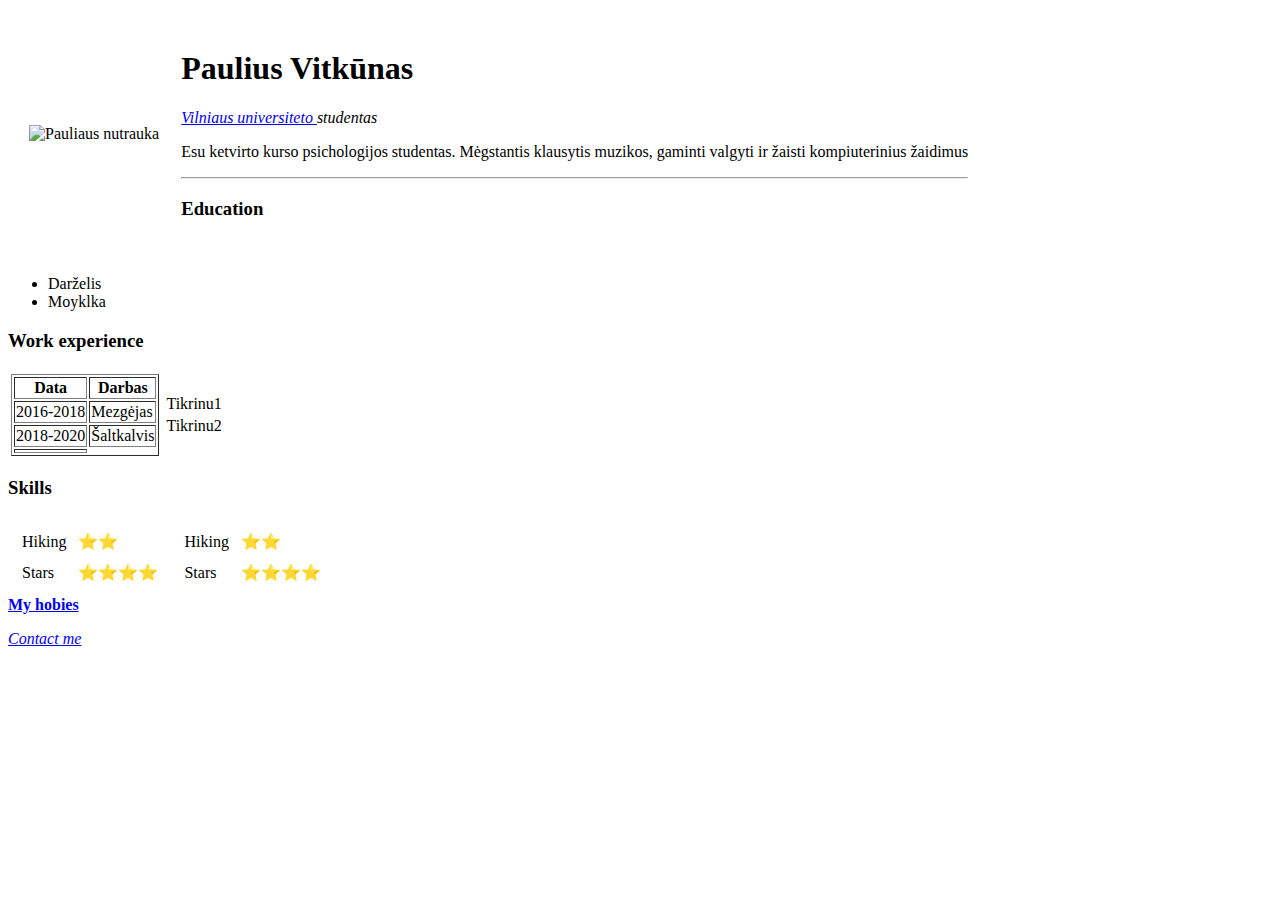
==== index.html @ 217b183a "Mano CV [testinė versija]" ====
<!DOCTYPE html>
<html lang="en">
<head>
    <meta charset="UTF-8">
    <meta http-equiv="X-UA-Compatible" content="IE=edge">
    <meta name="viewport" content="width=device-width, initial-scale=1.0">
    <title>Pauliaus buveinė</title>
</head>
<body>
    <table cellspacing="20">
        <tr>
        <td>
            <img src = "https://scontent.fvno5-1.fna.fbcdn.net/v/t39.30808-6/235974203_4598423930191688_1961114809762994954_n.jpg?_nc_cat=107&ccb=1-5&_nc_sid=09cbfe&_nc_ohc=9u3fv0XexKAAX979Ikh&_nc_ht=scontent.fvno5-1.fna&oh=00_AT-TKhe3zPpWVg-UnTgNw_Pu-_ZQbUOvLEHMvmGdiGx3ZQ&oe=62074CE5" alt="Pauliaus nutrauka" width="300" height="400">
        </td>
        <td>
            <h1>Paulius Vitkūnas</h1>
    <p><em><a href=https://www.vu.lt>Vilniaus universiteto </a> studentas</em></p>
    <p>Esu ketvirto kurso psichologijos studentas. Mėgstantis klausytis muzikos, gaminti valgyti ir žaisti kompiuterinius žaidimus</p>
    <hr>
    <h3>Education</h3>
        </td>
    </tr>
    </table>
    
    
    <ul>
        <li>Darželis</li>
        <li>Moyklka</li>
    </ul>
    <h3>Work experience</h3>
    <table>
        <tr>
            <td>
                <table border="1">
                    <thead>
                        <tr>
                            <th>Data</th>
                            <th>Darbas</th>
                        </tr>
                    </thead>
                    <tbody>
                        <tr>
                            <td> 2016-2018</td>
                            <td> Mezgėjas</td>
                        </tr>
                        <tr>
                            <td>2018-2020</td>
                            <td>Šaltkalvis</td>
                        </tr>
                    </tbody>
                    <tfoot>
    
                    </tfoot>    
            </td>
            <td> 
        </table>
            <td>
            <table>
                <tr>
                <td>
                    Tikrinu1
                </td>
                </tr>
                <tr>
                    <td>Tikrinu2</td>
                </tr>
            </table>
        </td>
    </table>
        </td>
   
    <h3>Skills</h3>
    <table>
        <tr>
        <td>
            <table cellspacing="10"> 
                <tr>
                    <td>Hiking</td>
                    <td>⭐⭐</td>
                    
                </tr>
                <tr>
                    <td>Stars</td>
                    <td>⭐⭐⭐⭐</td
                </tr>
            </table>
        </td>
        <td>
            <table cellspacing="10">
                <tr>
                    <td>Hiking</td>
                    <td>⭐⭐</td>
                    
                </tr>
                <tr>
                    <td>Stars</td>
                    <td>⭐⭐⭐⭐</td
                </tr>
            </table>
        </td>
            
        </tr>
    </table>
    <strong><a href= hobbies.html>My hobies</a></strong>
    <p><em><a href="myContacts.html">Contact me</a></em></p>
</body>
</html>
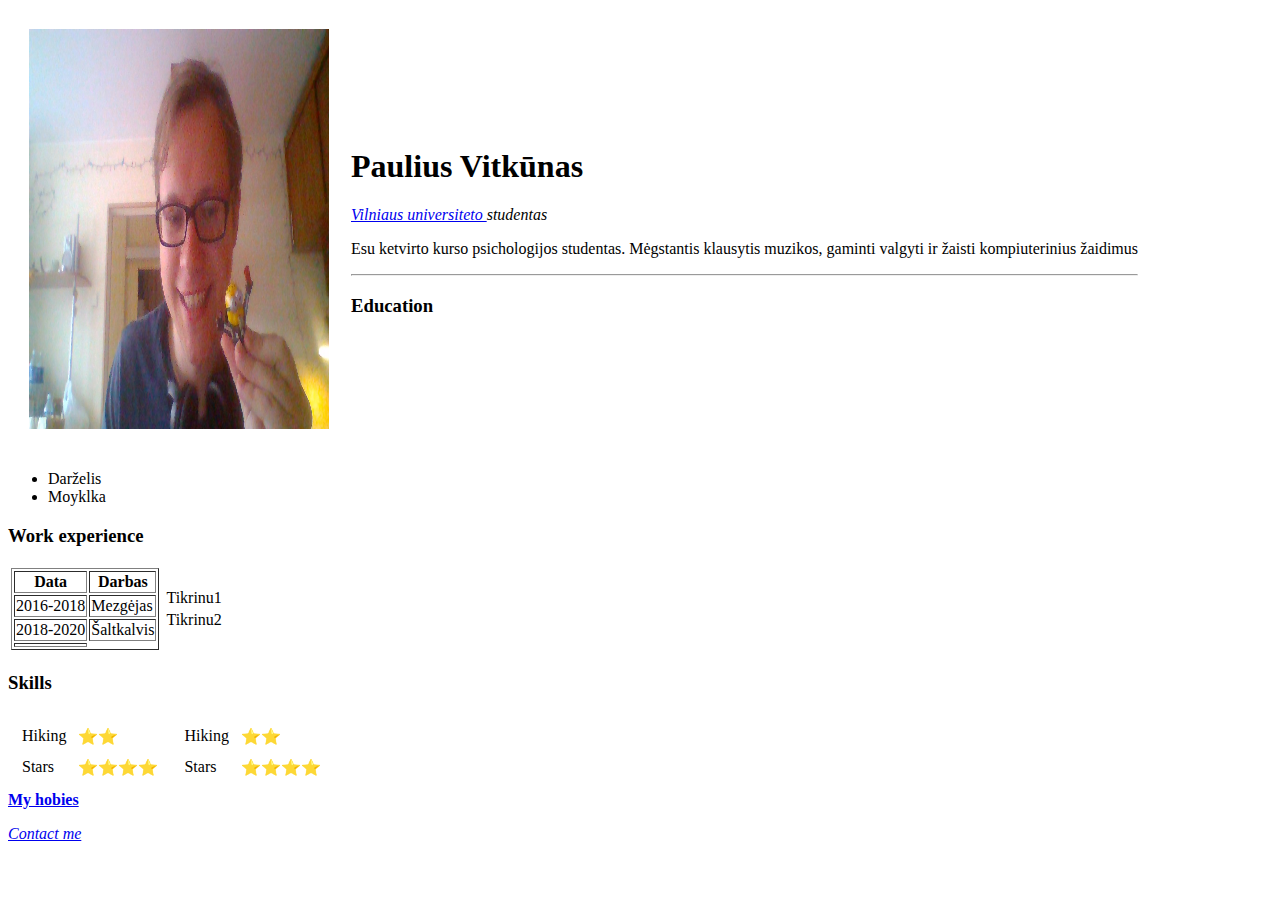
==== commit 6df72132: "Update index.html" ====
--- a/index.html
+++ b/index.html
@@ -10,7 +10,7 @@
     <table cellspacing="20">
         <tr>
         <td>
-            <img src = "https://scontent.fvno5-1.fna.fbcdn.net/v/t39.30808-6/235974203_4598423930191688_1961114809762994954_n.jpg?_nc_cat=107&ccb=1-5&_nc_sid=09cbfe&_nc_ohc=9u3fv0XexKAAX979Ikh&_nc_ht=scontent.fvno5-1.fna&oh=00_AT-TKhe3zPpWVg-UnTgNw_Pu-_ZQbUOvLEHMvmGdiGx3ZQ&oe=62074CE5" alt="Pauliaus nutrauka" width="300" height="400">
+            <img src = "images/WIN_20210601_17_32_37_Pro.jpg" alt="Pauliaus nutrauka" width="300" height="400">
         </td>
         <td>
             <h1>Paulius Vitkūnas</h1>
@@ -104,4 +104,4 @@
     <strong><a href= hobbies.html>My hobies</a></strong>
     <p><em><a href="myContacts.html">Contact me</a></em></p>
 </body>
-</html>+</html>
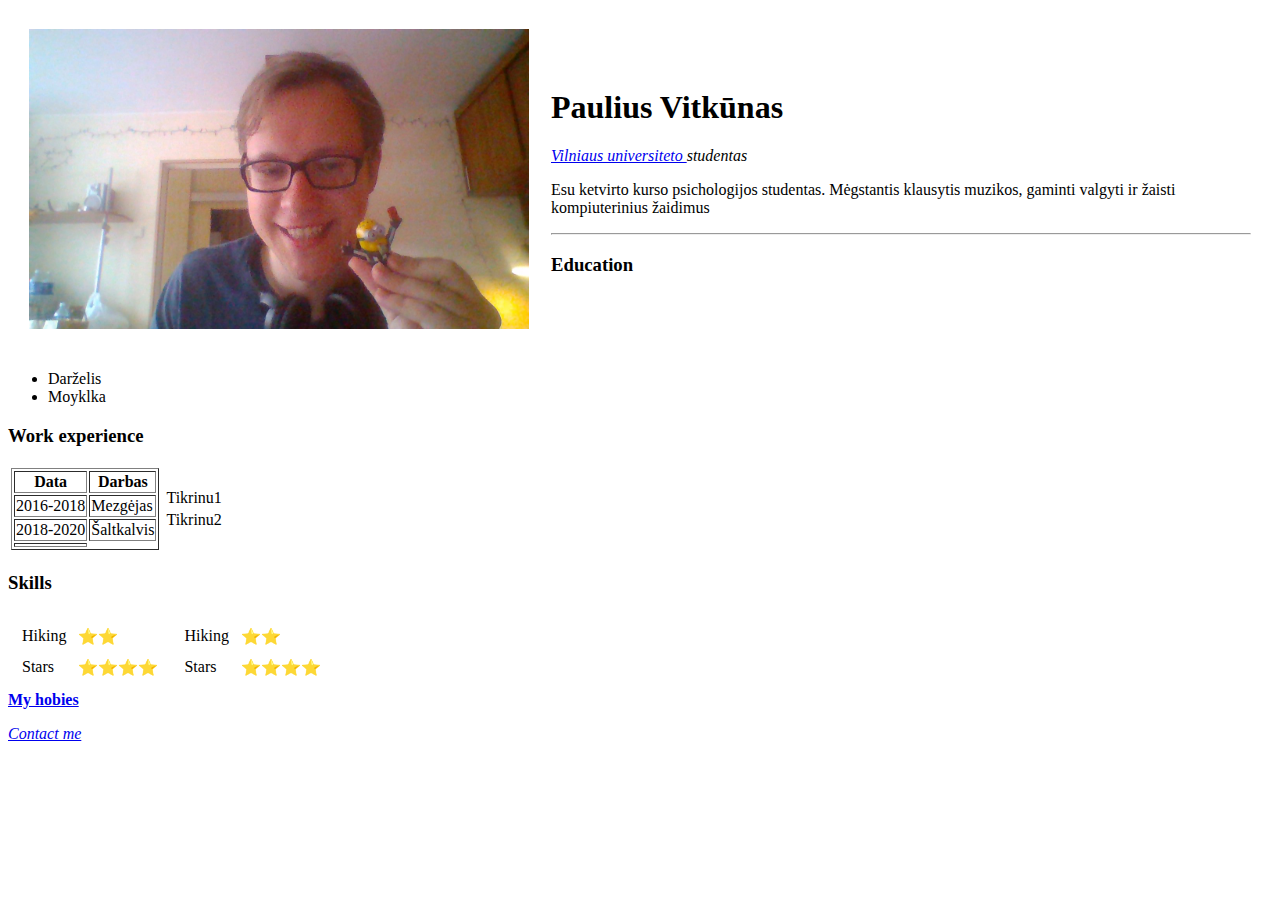
==== commit c58b3200: "Update index.html" ====
--- a/index.html
+++ b/index.html
@@ -10,7 +10,7 @@
     <table cellspacing="20">
         <tr>
         <td>
-            <img src = "images/WIN_20210601_17_32_37_Pro.jpg" alt="Pauliaus nutrauka" width="300" height="400">
+            <img src = "images/WIN_20210601_17_32_37_Pro.jpg" alt="Pauliaus nutrauka" width="500" height="300">
         </td>
         <td>
             <h1>Paulius Vitkūnas</h1>
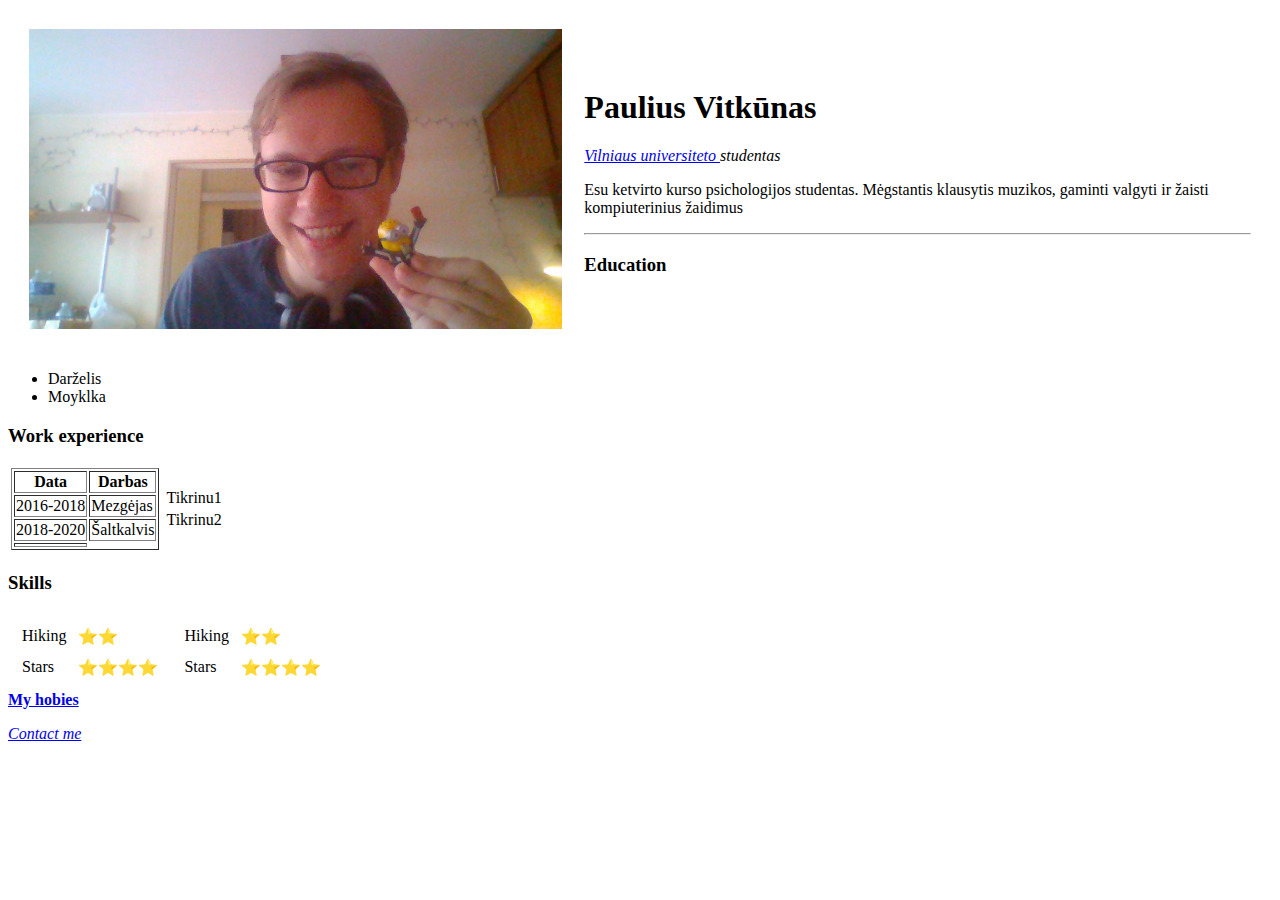
==== commit 95265a15: "Update index.html" ====
--- a/index.html
+++ b/index.html
@@ -10,7 +10,7 @@
     <table cellspacing="20">
         <tr>
         <td>
-            <img src = "images/WIN_20210601_17_32_37_Pro.jpg" alt="Pauliaus nutrauka" width="500" height="300">
+            <img src = "images/WIN_20210601_17_32_37_Pro.jpg" alt="Pauliaus nutrauka" height="300">
         </td>
         <td>
             <h1>Paulius Vitkūnas</h1>
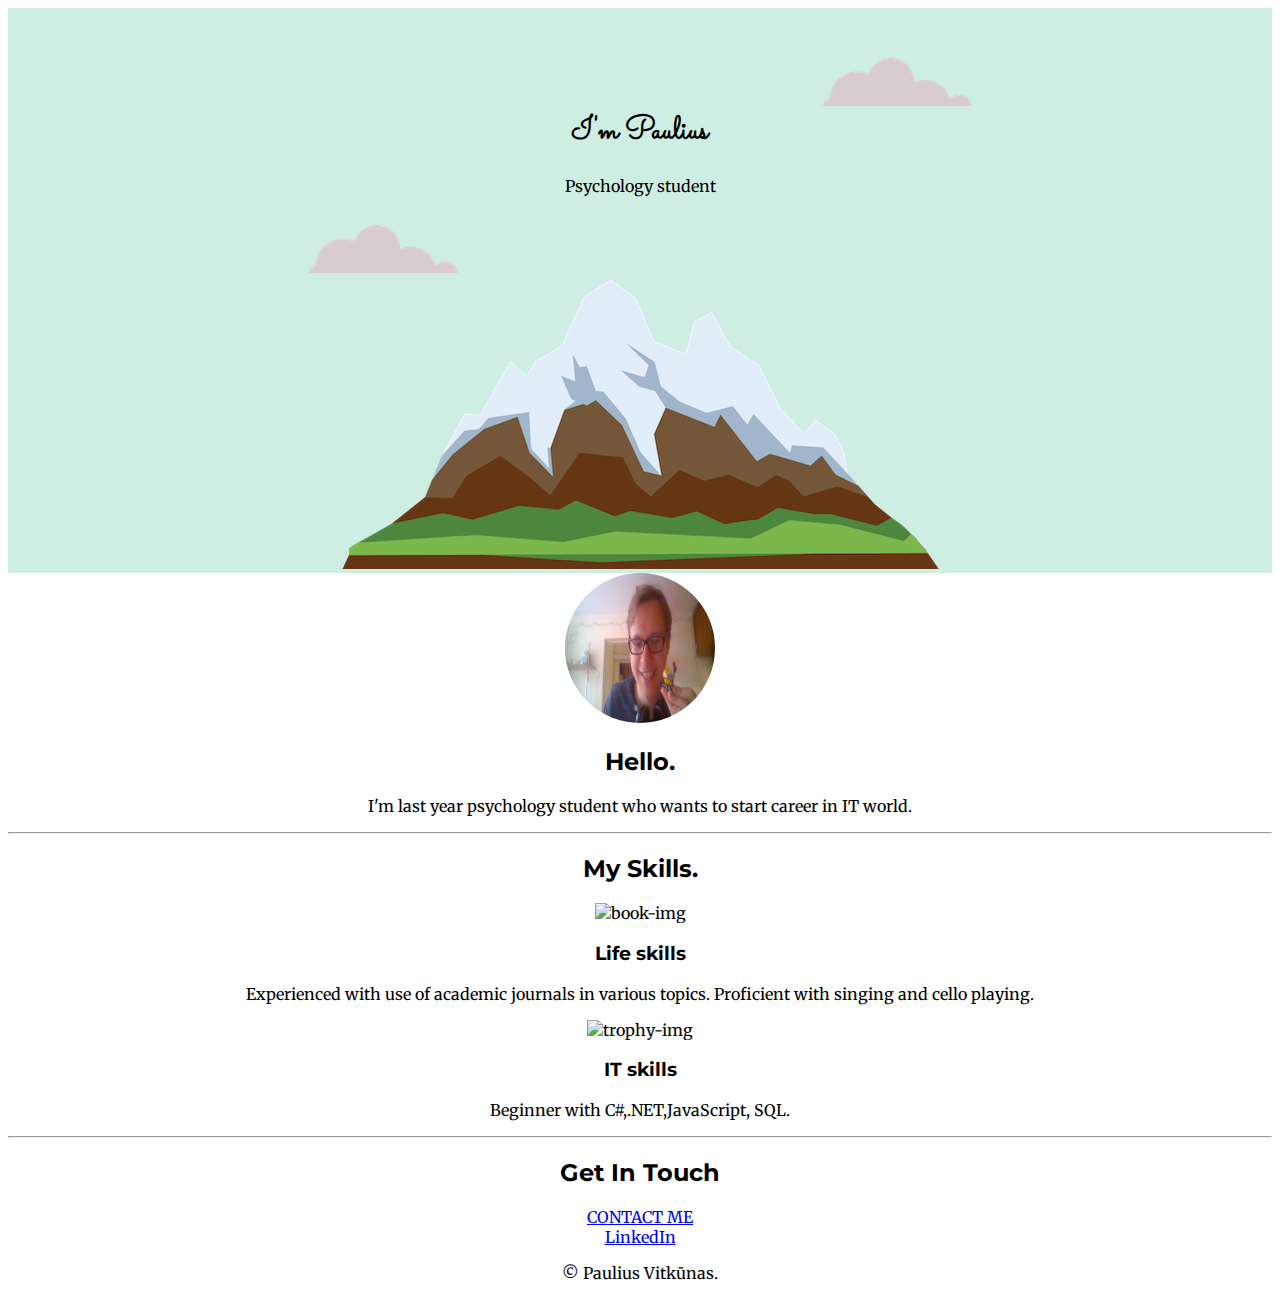
==== commit 7ae3478a: "Add files via upload" ====
--- a/index.html
+++ b/index.html
@@ -4,104 +4,54 @@
     <meta charset="UTF-8">
     <meta http-equiv="X-UA-Compatible" content="IE=edge">
     <meta name="viewport" content="width=device-width, initial-scale=1.0">
-    <title>Pauliaus buveinė</title>
+    <title>Paulius Vitkūnas</title>
+    <link rel="stylesheet" href="css/styles.css">
+    <link rel="icon" href="favicon (1).ico">
+    <link rel="preconnect" href="https://fonts.googleapis.com">
+    <link rel="preconnect" href="https://fonts.gstatic.com" crossorigin><link href="https://fonts.googleapis.com/css2?family=Merriweather&family=Montserrat&family=Sacramento&display=swap" rel="stylesheet">
 </head>
 <body>
-    <table cellspacing="20">
-        <tr>
-        <td>
-            <img src = "images/WIN_20210601_17_32_37_Pro.jpg" alt="Pauliaus nutrauka" height="300">
-        </td>
-        <td>
-            <h1>Paulius Vitkūnas</h1>
-    <p><em><a href=https://www.vu.lt>Vilniaus universiteto </a> studentas</em></p>
-    <p>Esu ketvirto kurso psichologijos studentas. Mėgstantis klausytis muzikos, gaminti valgyti ir žaisti kompiuterinius žaidimus</p>
-    <hr>
-    <h3>Education</h3>
-        </td>
-    </tr>
-    </table>
+    <div class="top">
+        <img class="top-cloud" src="images/cloud.png" alt="cloud-img">
+        <h1>I'm Paulius</h1>
+        <p><span>Psychology student</span></p>
+        
+        <img class="bottom-cloud" src="images/cloud.png" alt="cloud-img">
+        <img src="images/mountain.png" alt="mountain-img">
+    </div>
+    <div class="middle-container">
+        <div class="profile">
+          <img class="picture" src="images/WIN_20210601_17_32_37_Pro.jpg" alt="Paulius's picture">
+          <h2>Hello.</h2>
+          <p>I'm last year psychology student who wants to start career in IT world.</p>
+        </div>
+        <hr>
+        <div class="skills">
+          <h2>My Skills.</h2>
+          <div class="skill-row">
+            <img class="book" src="https://emojipedia-us.s3.dualstack.us-west-1.amazonaws.com/thumbs/120/apple/285/open-book_1f4d6.png" alt="book-img">
+            <h3>Life skills</h3>
+            <p>Experienced with use of academic journals in various topics. Proficient with singing and cello playing.</p>
+          </div>
+          <div class="skill-row">
+            <img class="trophy" src="https://emojipedia-us.s3.dualstack.us-west-1.amazonaws.com/thumbs/120/apple/285/trophy_1f3c6.png" alt="trophy-img">
+            <h3>IT skills</h3>
+            <p>Beginner with  C#,.NET,JavaScript, SQL.</p>
+          </div>
+        </div>
+        <hr>
+        <div class="contact-me">
+          <h2>Get In Touch</h2>
+          <a class="btn" href="mailto:paul.vitkunas@gmail.com">CONTACT ME</a>
+        </div>
+      </div>
+      
+      
+      <div class="bottom-container">
+        <a class="footer-link" href="https://www.linkedin.com/in/paulius-vitkūnas-7b0734124">LinkedIn</a>
+        <p>© Paulius Vitkūnas.</p>
+      </div>
+      
     
-    
-    <ul>
-        <li>Darželis</li>
-        <li>Moyklka</li>
-    </ul>
-    <h3>Work experience</h3>
-    <table>
-        <tr>
-            <td>
-                <table border="1">
-                    <thead>
-                        <tr>
-                            <th>Data</th>
-                            <th>Darbas</th>
-                        </tr>
-                    </thead>
-                    <tbody>
-                        <tr>
-                            <td> 2016-2018</td>
-                            <td> Mezgėjas</td>
-                        </tr>
-                        <tr>
-                            <td>2018-2020</td>
-                            <td>Šaltkalvis</td>
-                        </tr>
-                    </tbody>
-                    <tfoot>
-    
-                    </tfoot>    
-            </td>
-            <td> 
-        </table>
-            <td>
-            <table>
-                <tr>
-                <td>
-                    Tikrinu1
-                </td>
-                </tr>
-                <tr>
-                    <td>Tikrinu2</td>
-                </tr>
-            </table>
-        </td>
-    </table>
-        </td>
-   
-    <h3>Skills</h3>
-    <table>
-        <tr>
-        <td>
-            <table cellspacing="10"> 
-                <tr>
-                    <td>Hiking</td>
-                    <td>⭐⭐</td>
-                    
-                </tr>
-                <tr>
-                    <td>Stars</td>
-                    <td>⭐⭐⭐⭐</td
-                </tr>
-            </table>
-        </td>
-        <td>
-            <table cellspacing="10">
-                <tr>
-                    <td>Hiking</td>
-                    <td>⭐⭐</td>
-                    
-                </tr>
-                <tr>
-                    <td>Stars</td>
-                    <td>⭐⭐⭐⭐</td
-                </tr>
-            </table>
-        </td>
-            
-        </tr>
-    </table>
-    <strong><a href= hobbies.html>My hobies</a></strong>
-    <p><em><a href="myContacts.html">Contact me</a></em></p>
 </body>
 </html>
--- a/css/styles.css
+++ b/css/styles.css
@@ -0,0 +1,36 @@
+body{
+   text-align: center;
+   font-family: 'Merriweather', serif;
+}
+h1{
+    margin-top: 0px;
+    font-family: 'Sacramento', cursive;
+}
+h2{
+    font-family: 'Montserrat', sans-serif;
+}
+h3{
+    font-family: 'Montserrat', sans-serif;
+}
+.top-cloud{
+    position: absolute;
+    right: 300px;
+    top: 50px;
+
+}
+
+.top{
+    position: relative;
+    padding-top: 100px;
+    background-color: rgb(207, 238, 227);
+}
+.bottom-cloud{
+    position: absolute;
+    left: 300px;
+    bottom: 300px;
+}
+.picture{
+    border-radius: 100%;
+    width: 150px;
+    height: 150px;
+}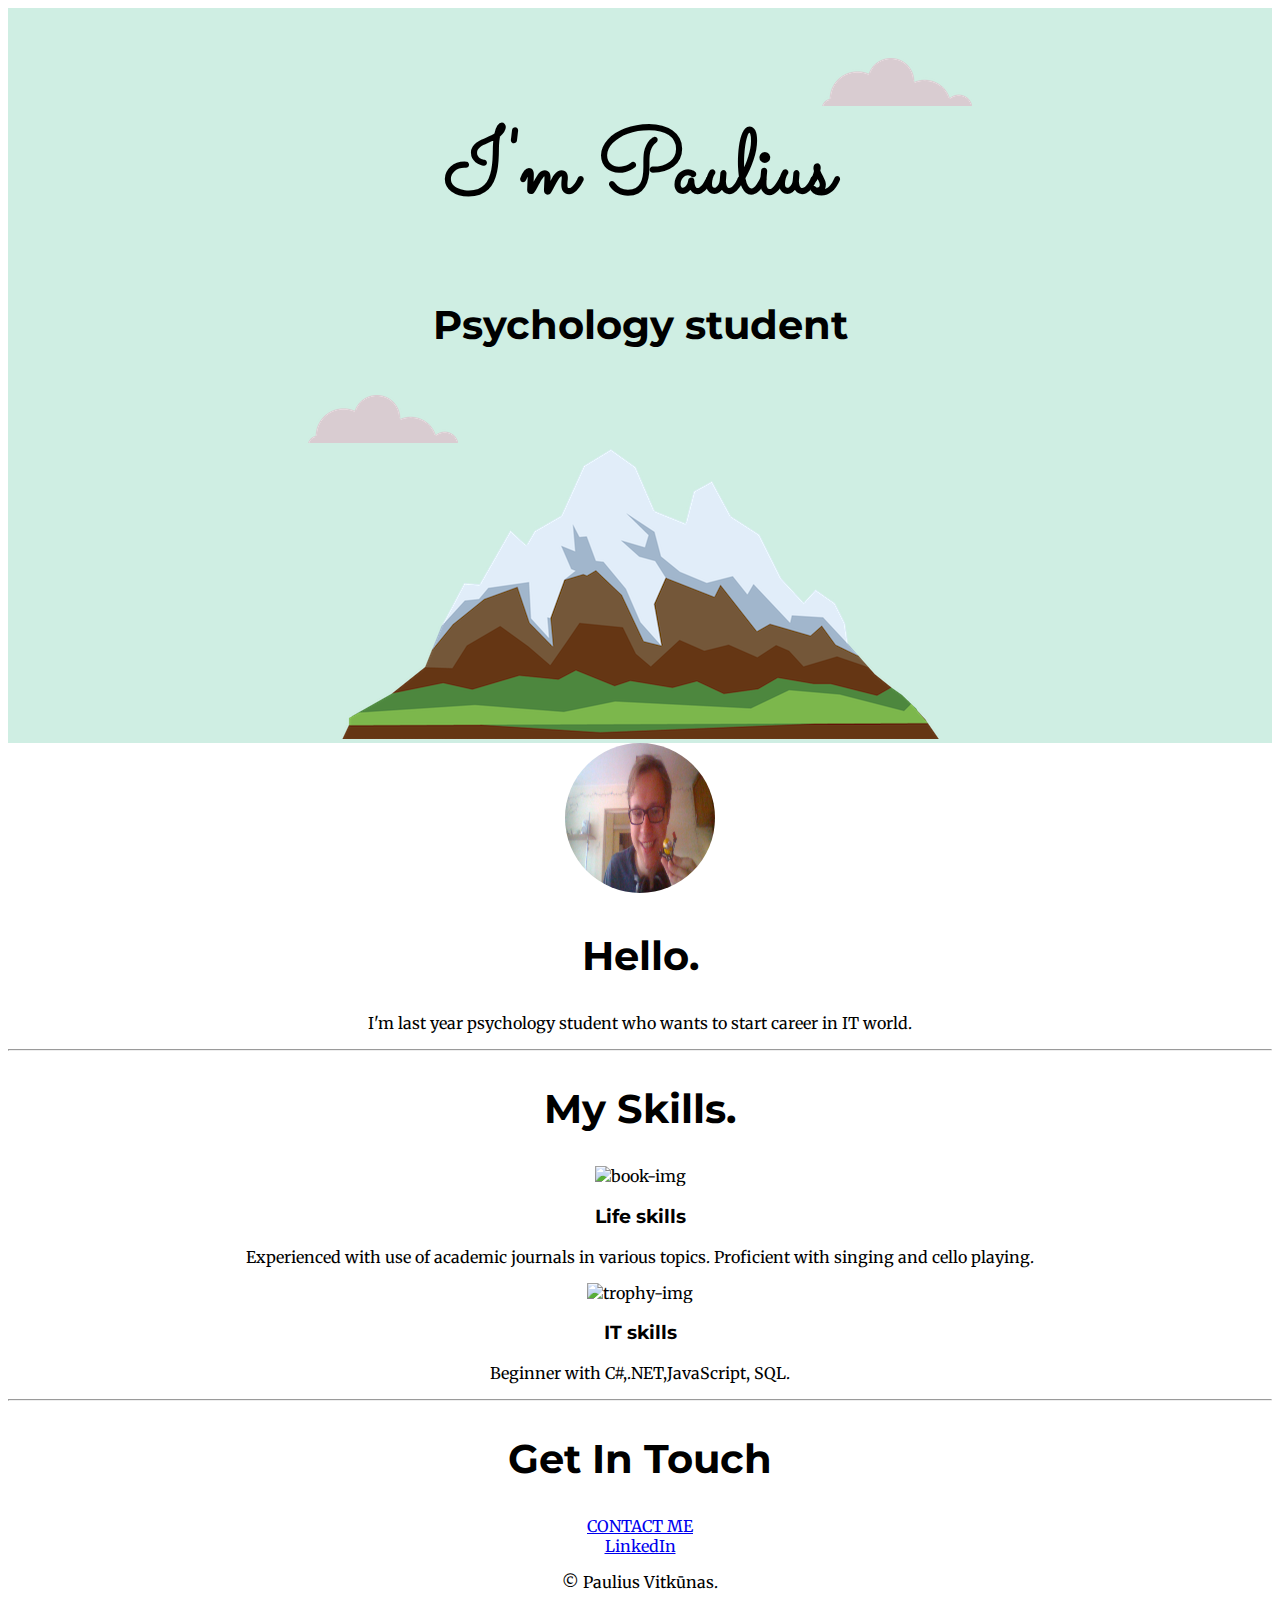
==== commit bc466dcf: "Update index.html" ====
--- a/index.html
+++ b/index.html
@@ -14,7 +14,7 @@
     <div class="top">
         <img class="top-cloud" src="images/cloud.png" alt="cloud-img">
         <h1>I'm Paulius</h1>
-        <p><span>Psychology student</span></p>
+        <h2>Psychology student</h2>
         
         <img class="bottom-cloud" src="images/cloud.png" alt="cloud-img">
         <img src="images/mountain.png" alt="mountain-img">
--- a/css/styles.css
+++ b/css/styles.css
@@ -3,11 +3,13 @@
    font-family: 'Merriweather', serif;
 }
 h1{
+    font-size: 5.625rem;
     margin-top: 0px;
     font-family: 'Sacramento', cursive;
 }
 h2{
     font-family: 'Montserrat', sans-serif;
+    font-size: 2.5rem;
 }
 h3{
     font-family: 'Montserrat', sans-serif;
@@ -33,4 +35,4 @@
     border-radius: 100%;
     width: 150px;
     height: 150px;
-}+}
